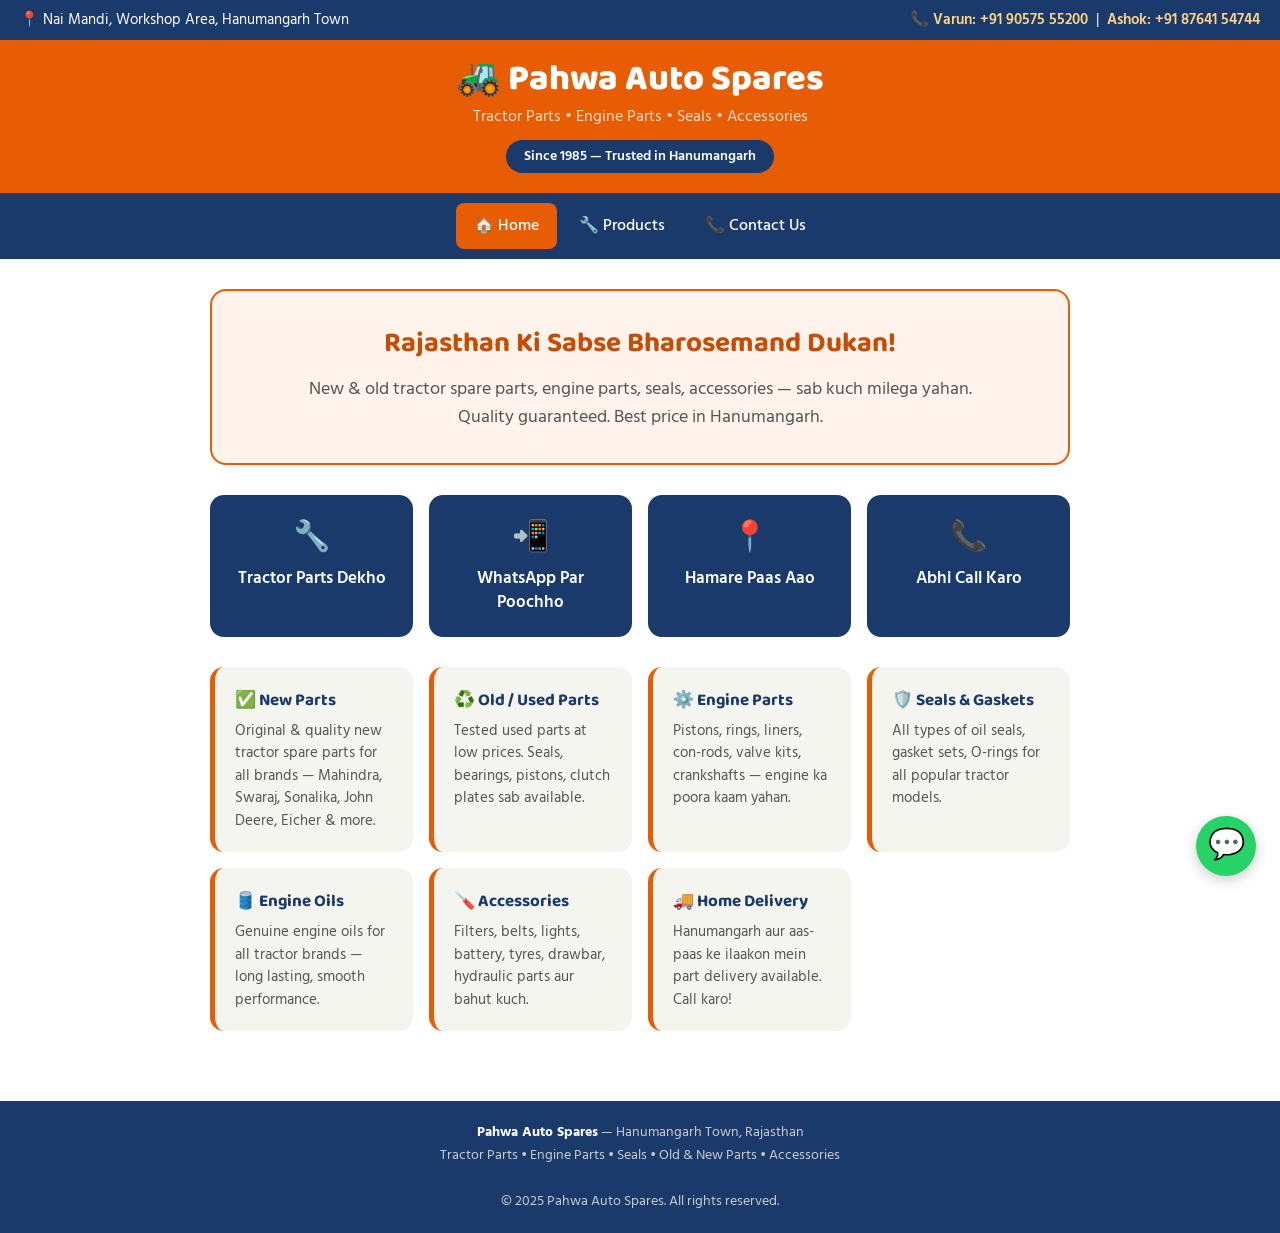
==== index.html @ e1d3369c "Add files via upload" ====
<!DOCTYPE html>
<html lang="en">
<head>
<meta charset="UTF-8">
<meta name="viewport" content="width=device-width, initial-scale=1.0">
<title>Pahwa Auto Spares - Hanumangarh Town</title>
<link href="https://fonts.googleapis.com/css2?family=Baloo+2:wght@400;600;800&family=Hind:wght@400;500;600&display=swap" rel="stylesheet">
<link rel="stylesheet" href="style.css">
</head>
<body>

<div class="top-bar">
  <span>📍 Nai Mandi, Workshop Area, Hanumangarh Town</span>
  <span>📞 <a href="tel:+919057555200">Varun: +91 90575 55200</a> &nbsp;|&nbsp; <a href="tel:+918764154744">Ashok: +91 87641 54744</a></span>
</div>

<header>
  <a href="index.html" class="logo-text">🚜 Pahwa Auto Spares</a>
  <div class="logo-sub">Tractor Parts • Engine Parts • Seals • Accessories</div>
  <div class="header-badge">Since 1985 — Trusted in Hanumangarh</div>
</header>

<nav>
  <a href="index.html" class="active">🏠 Home</a>
  <a href="products.html">🔧 Products</a>
  <a href="contact.html">📞 Contact Us</a>
</nav>

<main>
  <div class="hero">
    <h2>Rajasthan Ki Sabse Bharosemand Dukan!</h2>
    <p>New & old tractor spare parts, engine parts, seals, accessories — sab kuch milega yahan.<br>Quality guaranteed. Best price in Hanumangarh.</p>
  </div>
  <div class="quick-grid">
    <a href="products.html" class="quick-btn">
      <span class="icon">🔧</span>Tractor Parts Dekho
    </a>
    <a href="https://wa.me/919057555200?text=Namaste! Mujhe ek part ke baare mein poochna hai." target="_blank" class="quick-btn">
      <span class="icon">📲</span>WhatsApp Par Poochho
    </a>
    <a href="contact.html" class="quick-btn">
      <span class="icon">📍</span>Hamare Paas Aao
    </a>
    <a href="tel:+919057555200" class="quick-btn">
      <span class="icon">📞</span>Abhi Call Karo
    </a>
  </div>
  <div class="info-grid">
    <div class="info-box">
      <h3>✅ New Parts</h3>
      <p>Original & quality new tractor spare parts for all brands — Mahindra, Swaraj, Sonalika, John Deere, Eicher & more.</p>
    </div>
    <div class="info-box">
      <h3>♻️ Old / Used Parts</h3>
      <p>Tested used parts at low prices. Seals, bearings, pistons, clutch plates sab available.</p>
    </div>
    <div class="info-box">
      <h3>⚙️ Engine Parts</h3>
      <p>Pistons, rings, liners, con-rods, valve kits, crankshafts — engine ka poora kaam yahan.</p>
    </div>
    <div class="info-box">
      <h3>🛡️ Seals & Gaskets</h3>
      <p>All types of oil seals, gasket sets, O-rings for all popular tractor models.</p>
    </div>
    <div class="info-box">
      <h3>🛢️ Engine Oils</h3>
      <p>Genuine engine oils for all tractor brands — long lasting, smooth performance.</p>
    </div>
    <div class="info-box">
      <h3>🪛 Accessories</h3>
      <p>Filters, belts, lights, battery, tyres, drawbar, hydraulic parts aur bahut kuch.</p>
    </div>
    <div class="info-box">
      <h3>🚚 Home Delivery</h3>
      <p>Hanumangarh aur aas-paas ke ilaakon mein part delivery available. Call karo!</p>
    </div>
  </div>
</main>

<a class="wa-float" href="https://wa.me/919057555200?text=Namaste! Pahwa Auto Spares se part chahiye." target="_blank" title="WhatsApp">💬</a>

<footer>
  <strong>Pahwa Auto Spares</strong> — Hanumangarh Town, Rajasthan<br>
  Tractor Parts • Engine Parts • Seals • Old & New Parts • Accessories<br><br>
  <span>© 2025 Pahwa Auto Spares. All rights reserved.</span>
</footer>

</body>
</html>
---- style.css ----
* { margin: 0; padding: 0; box-sizing: border-box; }
:root {
  --orange: #E85D04;
  --orange-dark: #C84B02;
  --orange-light: #FFF3EC;
  --blue: #1A3A6B;
  --blue-light: #EEF3FB;
  --green: #1B7A3A;
  --green-light: #E8F7EE;
  --gray: #F5F5F0;
  --text: #1a1a1a;
  --text-muted: #555;
  --border: #ddd;
  --white: #ffffff;
}
body { font-family: 'Hind', sans-serif; font-size: 18px; color: var(--text); background: #fff; }
h1, h2, h3, .logo-text { font-family: 'Baloo 2', cursive; }

/* TOP BAR */
.top-bar { background: var(--blue); color: white; padding: 8px 20px; display: flex; justify-content: space-between; align-items: center; flex-wrap: wrap; gap: 8px; font-size: 15px; }
.top-bar a { color: #FFD580; text-decoration: none; font-weight: 600; }

/* HEADER */
header { background: var(--orange); padding: 20px; text-align: center; }
.logo-text { font-size: 36px; color: white; font-weight: 800; line-height: 1.1; text-decoration:none; display:block; }
.logo-sub { color: #FFE0CC; font-size: 16px; margin-top: 4px; }
.header-badge { display: inline-block; background: var(--blue); color: white; padding: 5px 18px; border-radius: 30px; font-size: 14px; margin-top: 10px; font-weight: 600; }

/* NAV */
nav { background: var(--blue); display: flex; flex-wrap: wrap; justify-content: center; gap: 4px; padding: 10px 20px; }
nav a { color: white; text-decoration: none; padding: 10px 18px; border-radius: 8px; font-size: 16px; font-weight: 500; transition: background 0.2s; }
nav a:hover, nav a.active { background: var(--orange); }

main { padding: 30px 20px; max-width: 900px; margin: 0 auto; min-height: 50vh; }

/* HERO (home) */
.hero { background: var(--orange-light); border: 2px solid var(--orange); border-radius: 16px; padding: 30px; text-align: center; margin-bottom: 30px; }
.hero h2 { font-size: 28px; color: var(--orange-dark); margin-bottom: 10px; }
.hero p { font-size: 18px; color: var(--text-muted); line-height: 1.6; }

/* QUICK BUTTONS */
.quick-grid { display: grid; grid-template-columns: repeat(auto-fit, minmax(180px, 1fr)); gap: 16px; margin-bottom: 30px; }
.quick-btn { background: var(--blue); color: white; border: none; border-radius: 14px; padding: 22px 14px; font-size: 17px; font-family: 'Hind', sans-serif; font-weight: 600; cursor: pointer; text-align: center; line-height: 1.4; transition: transform 0.15s, background 0.15s; text-decoration:none; display:block; }
.quick-btn:hover { background: var(--orange); transform: scale(1.03); }
.quick-btn .icon { font-size: 30px; display: block; margin-bottom: 8px; }

/* INFO BOXES */
.info-grid { display: grid; grid-template-columns: repeat(auto-fit, minmax(200px, 1fr)); gap: 16px; }
.info-box { background: var(--gray); border-radius: 14px; padding: 20px; border-left: 5px solid var(--orange); }
.info-box h3 { font-size: 17px; margin-bottom: 6px; color: var(--blue); }
.info-box p { font-size: 15px; color: var(--text-muted); line-height: 1.5; }

/* SECTION TITLE */
.sec-title { font-size: 26px; color: var(--blue); margin-bottom: 20px; padding-bottom: 10px; border-bottom: 3px solid var(--orange); }
.back-link { display:inline-block; margin-bottom:20px; color: var(--blue); font-weight:600; text-decoration:none; font-size:15px; }
.back-link:hover { text-decoration:underline; }

/* PRODUCT GRID (category list page) */
.cat-grid { display: grid; grid-template-columns: repeat(auto-fit, minmax(200px, 1fr)); gap: 16px; margin-bottom: 30px; }
.cat-card { background: white; border: 2px solid var(--border); border-radius: 14px; padding: 20px; transition: border-color 0.2s, transform 0.15s; text-align: center; text-decoration:none; display:block; }
.cat-card:hover { border-color: var(--orange); transform: translateY(-2px); }
.cat-card .icon { font-size: 36px; margin-bottom: 10px; display: block; }
.cat-card h3 { font-size: 16px; color: var(--blue); font-weight: 600; }

/* PRODUCT LIST (category page) */
.product-list { background: var(--gray); border-radius: 14px; padding: 20px; min-height: 80px; }
.product-item { background: white; border-radius: 10px; padding: 14px 16px; margin-bottom: 10px; display: flex; justify-content: space-between; align-items: center; border: 1px solid var(--border); flex-wrap: wrap; gap: 8px; }
.product-item .pname { font-weight: 600; font-size: 16px; }
.product-item .pprice { color: var(--orange-dark); font-weight: 700; font-size: 17px; }
.product-item .pbadge { font-size: 12px; padding: 3px 10px; border-radius: 20px; font-weight: 600; }
.pbadge.new { background: var(--green-light); color: var(--green); }
.pbadge.old { background: #FFF8E1; color: #B8860B; }
.product-item .btn-enquire { background: var(--orange); color: white; border: none; border-radius: 8px; padding: 7px 14px; font-size: 14px; cursor: pointer; font-family: 'Hind', sans-serif; font-weight: 600; }
.product-item .btn-enquire:hover { background: var(--orange-dark); }
.hint-msg { color: var(--text-muted); font-size: 15px; text-align: center; padding: 20px; }

/* OIL/PRODUCT CARD GRID (with images) */
.oil-grid { display: grid; grid-template-columns: repeat(auto-fit, minmax(220px, 1fr)); gap: 18px; }
.oil-card { background: white; border: 2px solid var(--border); border-radius: 14px; overflow: hidden; transition: transform 0.15s, box-shadow 0.15s; }
.oil-card:hover { transform: translateY(-3px); box-shadow: 0 8px 20px rgba(0,0,0,0.1); }
.oil-card-img { width: 100%; height: 160px; background: var(--gray); display: flex; align-items: center; justify-content: center; overflow: hidden; }
.oil-card-img img { width: 100%; height: 100%; object-fit: contain; }
.oil-card-img .img-placeholder { font-size: 48px; color: #ccc; }
.oil-card-body { padding: 14px 16px; }
.oil-card-body .pname { font-weight: 700; font-size: 16px; color: var(--blue); margin-bottom: 4px; display:block; }
.oil-card-body .pbrand { font-size: 13px; color: var(--text-muted); margin-bottom: 8px; display:block; }
.oil-card-footer { display: flex; justify-content: space-between; align-items: center; padding: 0 16px 16px; }

.contact-card { background: var(--blue); color: white; border-radius: 16px; padding: 28px; margin-bottom: 20px; }
.contact-card h3 { font-size: 22px; margin-bottom: 16px; color: #FFD580; }
.contact-row { display: flex; align-items: flex-start; gap: 14px; margin-bottom: 16px; font-size: 17px; }
.contact-row span:first-child { font-size: 24px; min-width: 32px; }
.contact-row a { color: #FFD580; text-decoration: none; }
.contact-row a:hover { text-decoration: underline; }
.map-placeholder { background: var(--blue-light); border: 2px solid var(--blue); border-radius: 14px; padding: 30px; text-align: center; color: var(--blue); font-size: 16px; }
.timing-card { background: var(--green-light); border: 2px solid var(--green); border-radius: 14px; padding: 20px; }
.timing-card h3 { color: var(--green); margin-bottom: 12px; font-size: 19px; }
.timing-row { display: flex; justify-content: space-between; padding: 7px 0; border-bottom: 1px solid #cde8d8; font-size: 16px; }
.timing-row:last-child { border-bottom: none; }
.closed { color: #E53E3E; font-weight: 700; }

/* WHATSAPP FLOAT */
.wa-float { position: fixed; bottom: 24px; right: 24px; background: #25D366; color: white; border: none; border-radius: 50%; width: 60px; height: 60px; font-size: 30px; cursor: pointer; display: flex; align-items: center; justify-content: center; text-decoration: none; box-shadow: 0 4px 14px rgba(0,0,0,0.2); z-index: 999; }
.wa-float:hover { background: #1dbd5a; }

/* FOOTER */
footer { background: var(--blue); color: #ccc; text-align: center; padding: 20px; font-size: 14px; margin-top: 40px; }
footer strong { color: white; }

/* ENQUIRY MODAL */
.modal-overlay { display: none; position: fixed; inset: 0; background: rgba(0,0,0,0.5); z-index: 998; align-items: center; justify-content: center; }
.modal-overlay.show { display: flex; }
.modal-box { background: white; border-radius: 16px; padding: 28px; max-width: 480px; width: 90%; position: relative; }
.modal-box h3 { color: var(--blue); font-size: 22px; margin-bottom: 16px; }
.modal-close { position: absolute; top: 14px; right: 16px; font-size: 24px; background: none; border: none; cursor: pointer; color: var(--text-muted); }
.form-row { margin-bottom: 14px; }
.form-row label { display: block; font-weight: 600; font-size: 15px; color: var(--text); margin-bottom: 5px; }
.form-row input, .form-row select, .form-row textarea {
  width: 100%; padding: 12px 14px; font-size: 17px; font-family: 'Hind', sans-serif;
  border: 2px solid var(--border); border-radius: 10px; background: white;
  outline: none; transition: border-color 0.2s;
}
.form-row input:focus, .form-row select:focus, .form-row textarea:focus { border-color: var(--orange); }
.btn-wa-send { background: #25D366; color: white; border: none; border-radius: 10px; padding: 13px 24px; font-size: 16px; font-family: 'Hind', sans-serif; font-weight: 700; cursor: pointer; width: 100%; margin-top: 10px; }
.btn-wa-send:hover { background: #1dbd5a; }

@media (max-width: 500px) {
  .logo-text { font-size: 26px; }
  nav a { font-size: 14px; padding: 8px 12px; }
  .sec-title { font-size: 21px; }
}

/* DAAM JAANE BUTTON */
.btn-daam {
  background: linear-gradient(135deg, #25D366, #1dbd5a);
  color: white; border: none; border-radius: 10px;
  padding: 9px 16px; font-size: 14px; font-family: 'Hind', sans-serif; font-weight: 700;
  cursor: pointer; display: inline-flex; align-items: center; gap: 6px;
  box-shadow: 0 3px 8px rgba(37,211,102,0.35);
  transition: transform 0.15s, box-shadow 0.15s;
  animation: pulseGlow 2.2s infinite;
}
.btn-daam:hover { transform: scale(1.05); box-shadow: 0 5px 14px rgba(37,211,102,0.5); }
@keyframes pulseGlow {
  0%, 100% { box-shadow: 0 3px 8px rgba(37,211,102,0.35); }
  50% { box-shadow: 0 3px 16px rgba(37,211,102,0.65); }
}
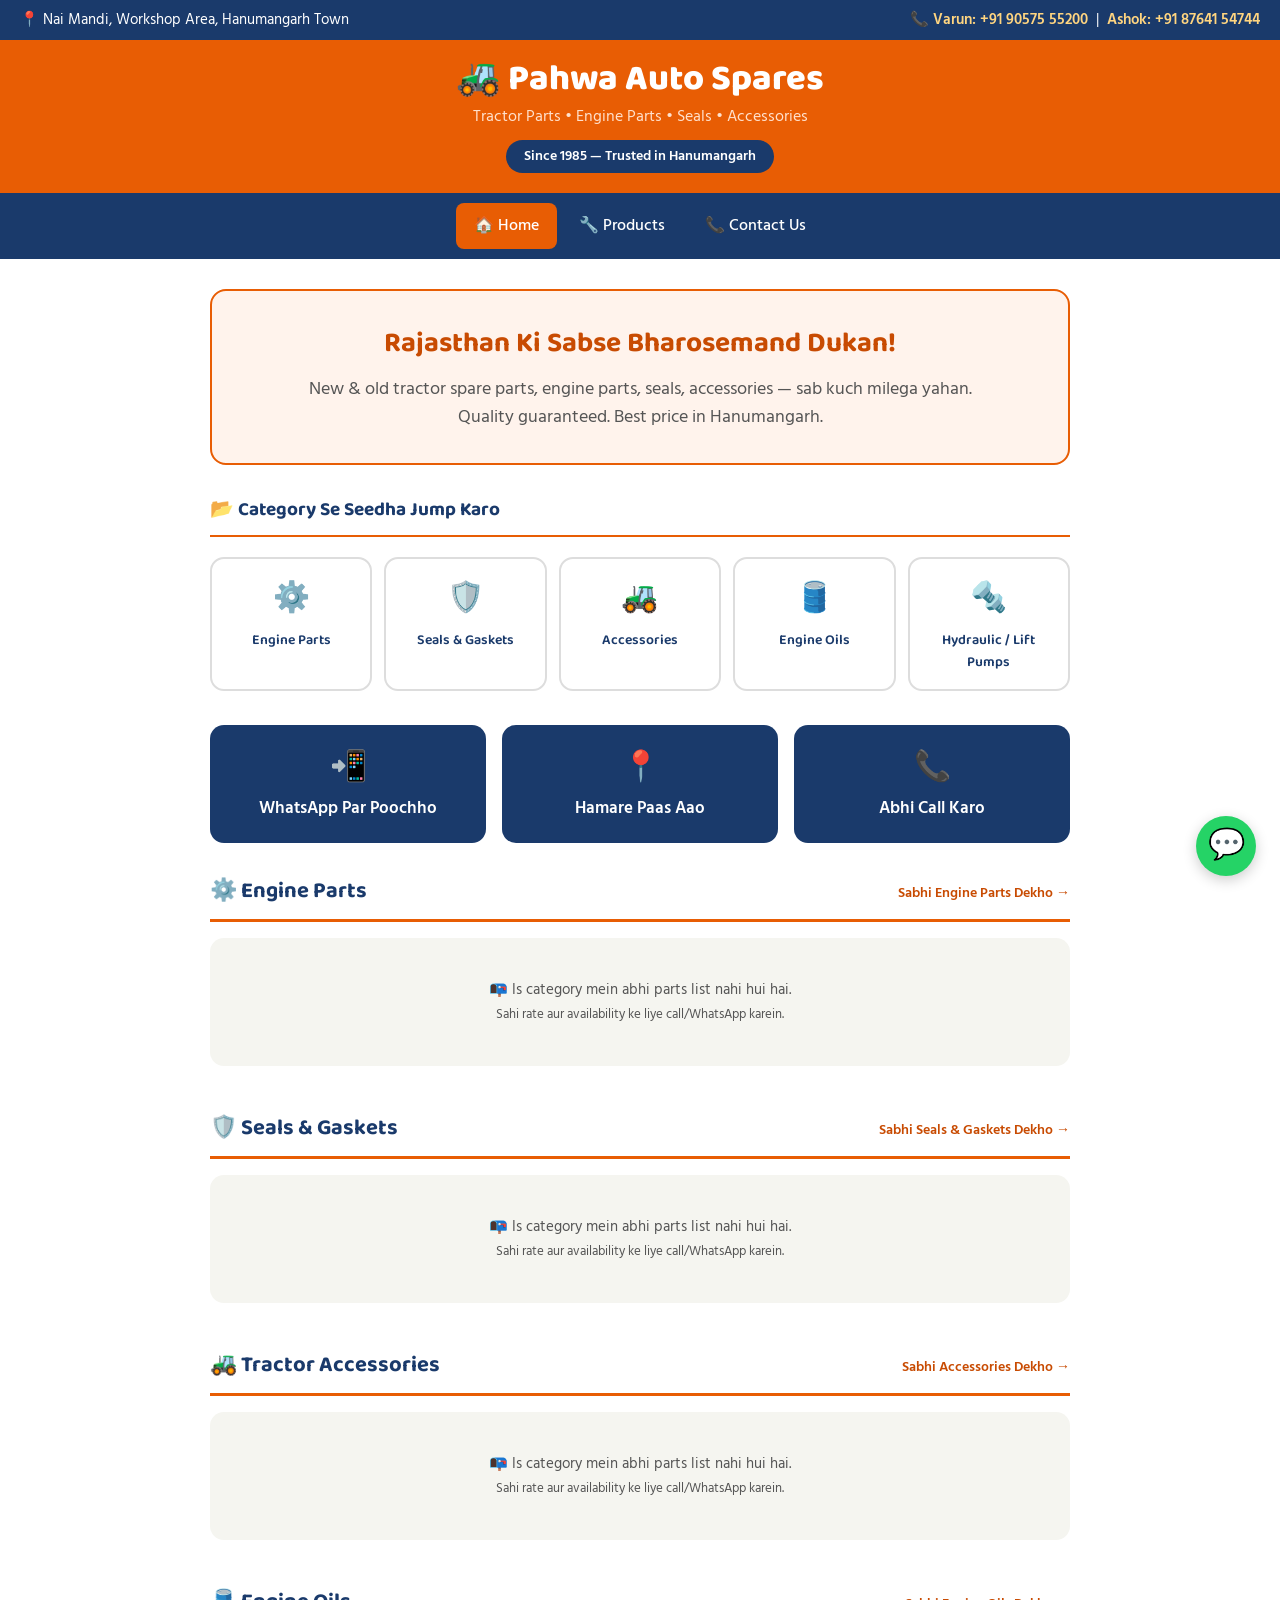
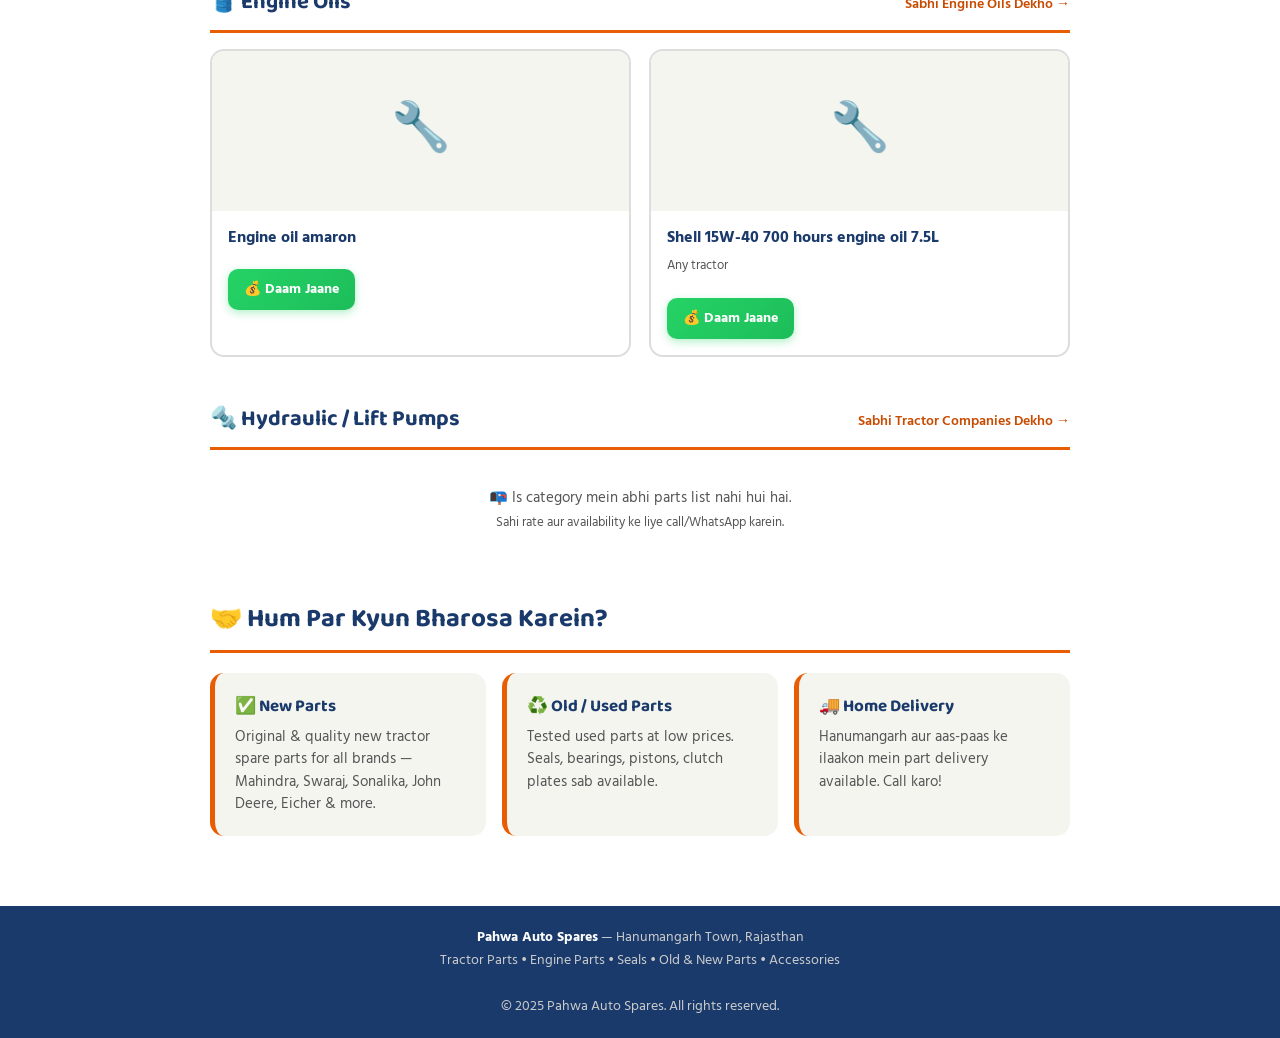
==== commit c09d31c1: "Update index.html" ====
--- a/index.html
+++ b/index.html
@@ -31,10 +31,17 @@
     <h2>Rajasthan Ki Sabse Bharosemand Dukan!</h2>
     <p>New & old tractor spare parts, engine parts, seals, accessories — sab kuch milega yahan.<br>Quality guaranteed. Best price in Hanumangarh.</p>
   </div>
+
+  <h2 class="sec-title" style="font-size:19px; border-bottom-width:2px;">📂 Category Se Seedha Jump Karo</h2>
+  <div class="cat-quicknav">
+    <a href="#cat-engine-parts"><span class="icon">⚙️</span><h3>Engine Parts</h3></a>
+    <a href="#cat-seals-gaskets"><span class="icon">🛡️</span><h3>Seals & Gaskets</h3></a>
+    <a href="#cat-accessories"><span class="icon">🚜</span><h3>Accessories</h3></a>
+    <a href="#cat-engine-oils"><span class="icon">🛢️</span><h3>Engine Oils</h3></a>
+    <a href="#cat-hydraulic-pumps"><span class="icon">🔩</span><h3>Hydraulic / Lift Pumps</h3></a>
+  </div>
+
   <div class="quick-grid">
-    <a href="products.html" class="quick-btn">
-      <span class="icon">🔧</span>Tractor Parts Dekho
-    </a>
     <a href="https://wa.me/919057555200?text=Namaste! Mujhe ek part ke baare mein poochna hai." target="_blank" class="quick-btn">
       <span class="icon">📲</span>WhatsApp Par Poochho
     </a>
@@ -45,32 +52,69 @@
       <span class="icon">📞</span>Abhi Call Karo
     </a>
   </div>
+
+  <!-- LIVE PRODUCT SECTIONS — same data as the Products pages, shown right here -->
+  <section class="home-section" id="cat-engine-parts">
+    <div class="home-section-head">
+      <h2>⚙️ Engine Parts</h2>
+      <a href="engine-parts.html">Sabhi Engine Parts Dekho →</a>
+    </div>
+    <div class="product-list" id="home-engine-parts">
+      <p class="hint-msg">⏳ Loading...</p>
+    </div>
+  </section>
+
+  <section class="home-section" id="cat-seals-gaskets">
+    <div class="home-section-head">
+      <h2>🛡️ Seals & Gaskets</h2>
+      <a href="seals-gaskets.html">Sabhi Seals & Gaskets Dekho →</a>
+    </div>
+    <div class="product-list" id="home-seals-gaskets">
+      <p class="hint-msg">⏳ Loading...</p>
+    </div>
+  </section>
+
+  <section class="home-section" id="cat-accessories">
+    <div class="home-section-head">
+      <h2>🚜 Tractor Accessories</h2>
+      <a href="accessories.html">Sabhi Accessories Dekho →</a>
+    </div>
+    <div class="product-list" id="home-accessories">
+      <p class="hint-msg">⏳ Loading...</p>
+    </div>
+  </section>
+
+  <section class="home-section" id="cat-engine-oils">
+    <div class="home-section-head">
+      <h2>🛢️ Engine Oils</h2>
+      <a href="engine-oils.html">Sabhi Engine Oils Dekho →</a>
+    </div>
+    <div id="home-engine-oils">
+      <p class="hint-msg">⏳ Loading...</p>
+    </div>
+  </section>
+
+  <section class="home-section" id="cat-hydraulic-pumps">
+    <div class="home-section-head">
+      <h2>🔩 Hydraulic / Lift Pumps</h2>
+      <a href="hydraulic-pumps.html">Sabhi Tractor Companies Dekho →</a>
+    </div>
+    <div id="home-hydraulic-pumps">
+      <p class="hint-msg">⏳ Loading...</p>
+    </div>
+  </section>
+
+  <h2 class="sec-title">🤝 Hum Par Kyun Bharosa Karein?</h2>
   <div class="info-grid">
-    <div class="info-box">
+    <div class="info-box reveal">
       <h3>✅ New Parts</h3>
       <p>Original & quality new tractor spare parts for all brands — Mahindra, Swaraj, Sonalika, John Deere, Eicher & more.</p>
     </div>
-    <div class="info-box">
+    <div class="info-box reveal">
       <h3>♻️ Old / Used Parts</h3>
       <p>Tested used parts at low prices. Seals, bearings, pistons, clutch plates sab available.</p>
     </div>
-    <div class="info-box">
-      <h3>⚙️ Engine Parts</h3>
-      <p>Pistons, rings, liners, con-rods, valve kits, crankshafts — engine ka poora kaam yahan.</p>
-    </div>
-    <div class="info-box">
-      <h3>🛡️ Seals & Gaskets</h3>
-      <p>All types of oil seals, gasket sets, O-rings for all popular tractor models.</p>
-    </div>
-    <div class="info-box">
-      <h3>🛢️ Engine Oils</h3>
-      <p>Genuine engine oils for all tractor brands — long lasting, smooth performance.</p>
-    </div>
-    <div class="info-box">
-      <h3>🪛 Accessories</h3>
-      <p>Filters, belts, lights, battery, tyres, drawbar, hydraulic parts aur bahut kuch.</p>
-    </div>
-    <div class="info-box">
+    <div class="info-box reveal">
       <h3>🚚 Home Delivery</h3>
       <p>Hanumangarh aur aas-paas ke ilaakon mein part delivery available. Call karo!</p>
     </div>
@@ -79,11 +123,40 @@
 
 <a class="wa-float" href="https://wa.me/919057555200?text=Namaste! Pahwa Auto Spares se part chahiye." target="_blank" title="WhatsApp">💬</a>
 
+<div class="modal-overlay" id="modalOverlay">
+  <div class="modal-box">
+    <button class="modal-close" onclick="closeModal()">✕</button>
+    <h3 id="modalTitle">Part Ke Baare Mein Poochho</h3>
+    <div class="form-row">
+      <label>Aapka Naam</label>
+      <input type="text" id="eqName" placeholder="Aapka naam likhein..." />
+    </div>
+    <div class="form-row">
+      <label>Aapka Mobile Number</label>
+      <input type="tel" id="eqPhone" placeholder="+91 XXXXX XXXXX" />
+    </div>
+    <div class="form-row">
+      <label>Part / Message</label>
+      <textarea id="eqMsg" rows="3" placeholder="Kaunsa part chahiye, tractor model..."></textarea>
+    </div>
+    <button class="btn-wa-send" onclick="sendEnquiry()">💬 WhatsApp Par Bhejo</button>
+  </div>
+</div>
+
 <footer>
   <strong>Pahwa Auto Spares</strong> — Hanumangarh Town, Rajasthan<br>
   Tractor Parts • Engine Parts • Seals • Old & New Parts • Accessories<br><br>
   <span>© 2025 Pahwa Auto Spares. All rights reserved.</span>
 </footer>
 
+<script src="script.js"></script>
+<script>
+  renderProductsSection('home-engine-parts', 'Engine Parts', 'list');
+  renderProductsSection('home-seals-gaskets', 'Seals & Gaskets', 'list');
+  renderProductsSection('home-accessories', 'Tractor Accessories', 'list');
+  renderProductsSection('home-engine-oils', 'Engine Oils', 'cards');
+  renderProductsSection('home-hydraulic-pumps', 'Hydraulic / Lift Pumps', 'cards');
+  initScrollReveal(document);
+</script>
 </body>
 </html>
--- a/style.css
+++ b/style.css
@@ -1,4 +1,5 @@
 * { margin: 0; padding: 0; box-sizing: border-box; }
+html { scroll-behavior: smooth; }
 :root {
   --orange: #E85D04;
   --orange-dark: #C84B02;
@@ -50,7 +51,38 @@
 .info-box h3 { font-size: 17px; margin-bottom: 6px; color: var(--blue); }
 .info-box p { font-size: 15px; color: var(--text-muted); line-height: 1.5; }
 
-/* SECTION TITLE */
+/* SCROLL REVEAL */
+.reveal { opacity: 0; transform: translateY(22px); transition: opacity 0.55s ease, transform 0.55s ease; }
+.reveal.visible { opacity: 1; transform: translateY(0); }
+@media (prefers-reduced-motion: reduce) {
+  .reveal { opacity: 1; transform: none; transition: none; }
+}
+
+/* CATEGORY QUICK-NAV (homepage, right under hero) */
+.cat-quicknav { display: grid; grid-template-columns: repeat(auto-fit, minmax(140px, 1fr)); gap: 12px; margin-bottom: 34px; }
+.cat-quicknav a { background: white; border: 2px solid var(--border); border-radius: 14px; padding: 16px 10px; text-align: center; text-decoration: none; transition: border-color 0.2s, transform 0.15s, background 0.2s; }
+.cat-quicknav a:hover { border-color: var(--orange); transform: translateY(-2px); background: var(--orange-light); }
+.cat-quicknav .icon { font-size: 30px; display: block; margin-bottom: 6px; }
+.cat-quicknav h3 { font-size: 14px; color: var(--blue); font-weight: 600; }
+
+/* HOMEPAGE PRODUCT SECTIONS */
+.home-section { margin-bottom: 44px; scroll-margin-top: 90px; }
+.home-section-head { display: flex; justify-content: space-between; align-items: baseline; flex-wrap: wrap; gap: 8px; margin-bottom: 16px; padding-bottom: 10px; border-bottom: 3px solid var(--orange); }
+.home-section-head h2 { font-size: 22px; color: var(--blue); }
+.home-section-head a { font-size: 14px; color: var(--orange-dark); font-weight: 600; text-decoration: none; white-space: nowrap; }
+.home-section-head a:hover { text-decoration: underline; }
+
+/* TRACTOR BRAND SUBSECTIONS (Hydraulic / Lift Pumps page) */
+.brand-block { margin-bottom: 38px; scroll-margin-top: 90px; }
+.brand-head { display: flex; align-items: center; gap: 12px; margin-bottom: 16px; padding: 10px 16px; border-radius: 12px; background: var(--gray); border-left: 6px solid var(--brand-color, var(--orange)); }
+.brand-badge { width: 42px; height: 42px; border-radius: 10px; background: var(--brand-color, var(--blue)); color: white; display: flex; align-items: center; justify-content: center; font-size: 20px; font-weight: 800; flex-shrink: 0; font-family: 'Baloo 2', cursive; }
+.brand-badge img { width: 100%; height: 100%; object-fit: contain; border-radius: 10px; background: white; padding: 4px; }
+.brand-head h3 { font-size: 18px; color: var(--blue); }
+.brand-jumpnav { display: flex; flex-wrap: wrap; gap: 8px; margin-bottom: 30px; }
+.brand-jumpnav a { display: inline-flex; align-items: center; gap: 6px; background: white; border: 2px solid var(--border); border-radius: 30px; padding: 6px 14px 6px 6px; text-decoration: none; font-size: 14px; font-weight: 600; color: var(--text); transition: border-color 0.2s; }
+.brand-jumpnav a:hover { border-color: var(--orange); }
+.brand-jumpnav .mini-badge { width: 26px; height: 26px; border-radius: 50%; background: var(--brand-color, var(--blue)); color: white; display: flex; align-items: center; justify-content: center; font-size: 12px; font-weight: 800; flex-shrink: 0; overflow: hidden; }
+.brand-jumpnav .mini-badge img { width: 100%; height: 100%; object-fit: contain; background: white; }
 .sec-title { font-size: 26px; color: var(--blue); margin-bottom: 20px; padding-bottom: 10px; border-bottom: 3px solid var(--orange); }
 .back-link { display:inline-block; margin-bottom:20px; color: var(--blue); font-weight:600; text-decoration:none; font-size:15px; }
 .back-link:hover { text-decoration:underline; }
